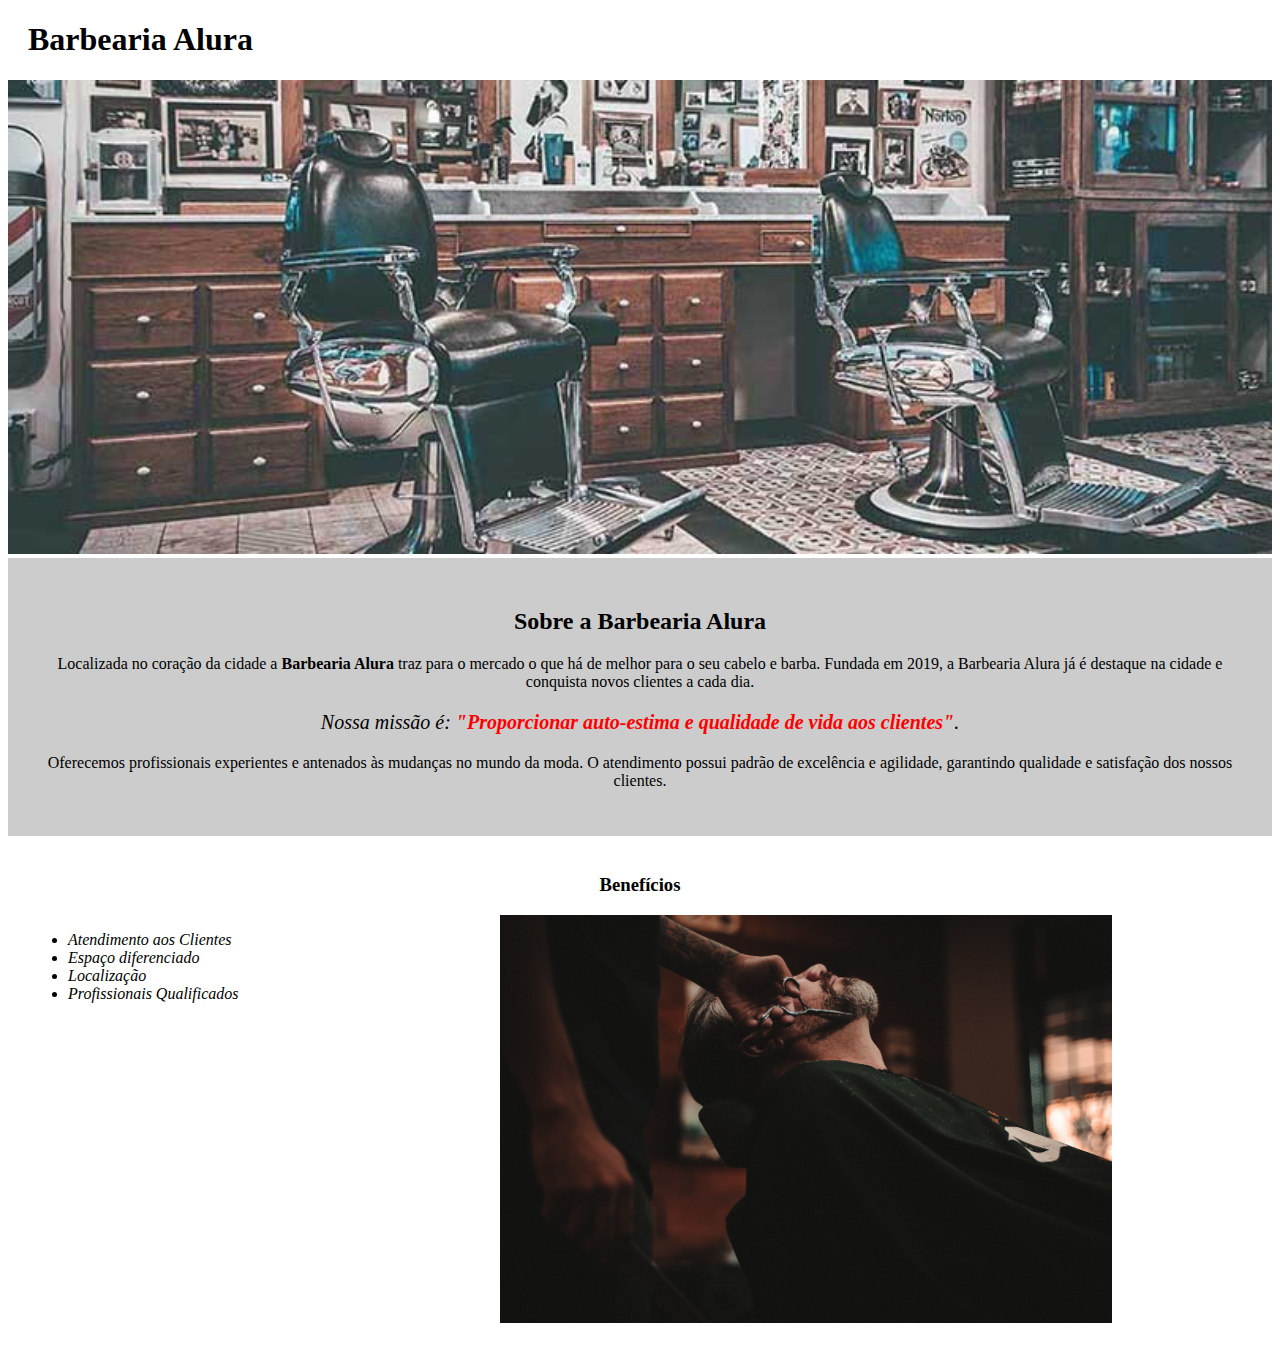
==== index.html @ 88d65752 "first commit" ====
<!DOCTYPE html>
<html lang="pt-br">
	<head>
		<meta charset="UTF-8">
		<title>Barbearia Alura</title>
		<link rel="stylesheet" href="style.css">
	</head>

	<body>
		<header>
			<h1 class="titulo-principal">Barbearia Alura</h1>
		</header>
		<img id="banner" src="banner.jpg">
		<div class="principal">
			<h2 class="titulo-centralizado">Sobre a Barbearia Alura</h2>
	 
			<p>Localizada no coração da cidade a <strong>Barbearia Alura</strong> traz para o mercado o que há de melhor para o seu cabelo e barba. Fundada em 2019, a Barbearia Alura já é destaque na cidade e conquista novos clientes a cada dia.</p>

			<p id="missao"><em>Nossa missão é: <strong>"Proporcionar auto-estima e qualidade de vida aos clientes"</strong>.</em></p>

			<p>Oferecemos profissionais experientes e antenados às mudanças no mundo da moda. O atendimento possui padrão de excelência e agilidade, garantindo qualidade e satisfação dos nossos clientes.</p>
		</div>

		<div class="beneficios">
			<h3 class="titulo-centralizado">Benefícios</h3>

			<ul>
				<li class="itens">Atendimento aos Clientes</li>
				<li class="itens">Espaço diferenciado</li>
				<li class="itens">Localização</li>
				<li class="itens">Profissionais Qualificados</li>
			</ul>

			<img src="beneficios.jpg" class="imagembeneficios">
		</div>
	</body>
</html>
---- style.css ----
#banner {
	width:100%;
}

.principal{
	background: #CCCCCC;
	padding: 30px;
}

.titulo-principal {
	padding-left: 20px;
}

.titulo-centralizado {
	text-align: center
}

p {
	text-align: center;
}

#missao {
	font-size: 20px
}

em strong {
	color: #FF0000;
}

.itens {
	font-style: italic
}

.beneficios {
	background: #FFFFFF;
	padding: 20px;
}

ul {
	display: inline-block;
	vertical-align: top;
	width: 20%;
	margin-right: 15%;
}

.imagembeneficios {
	width: 50%;
}
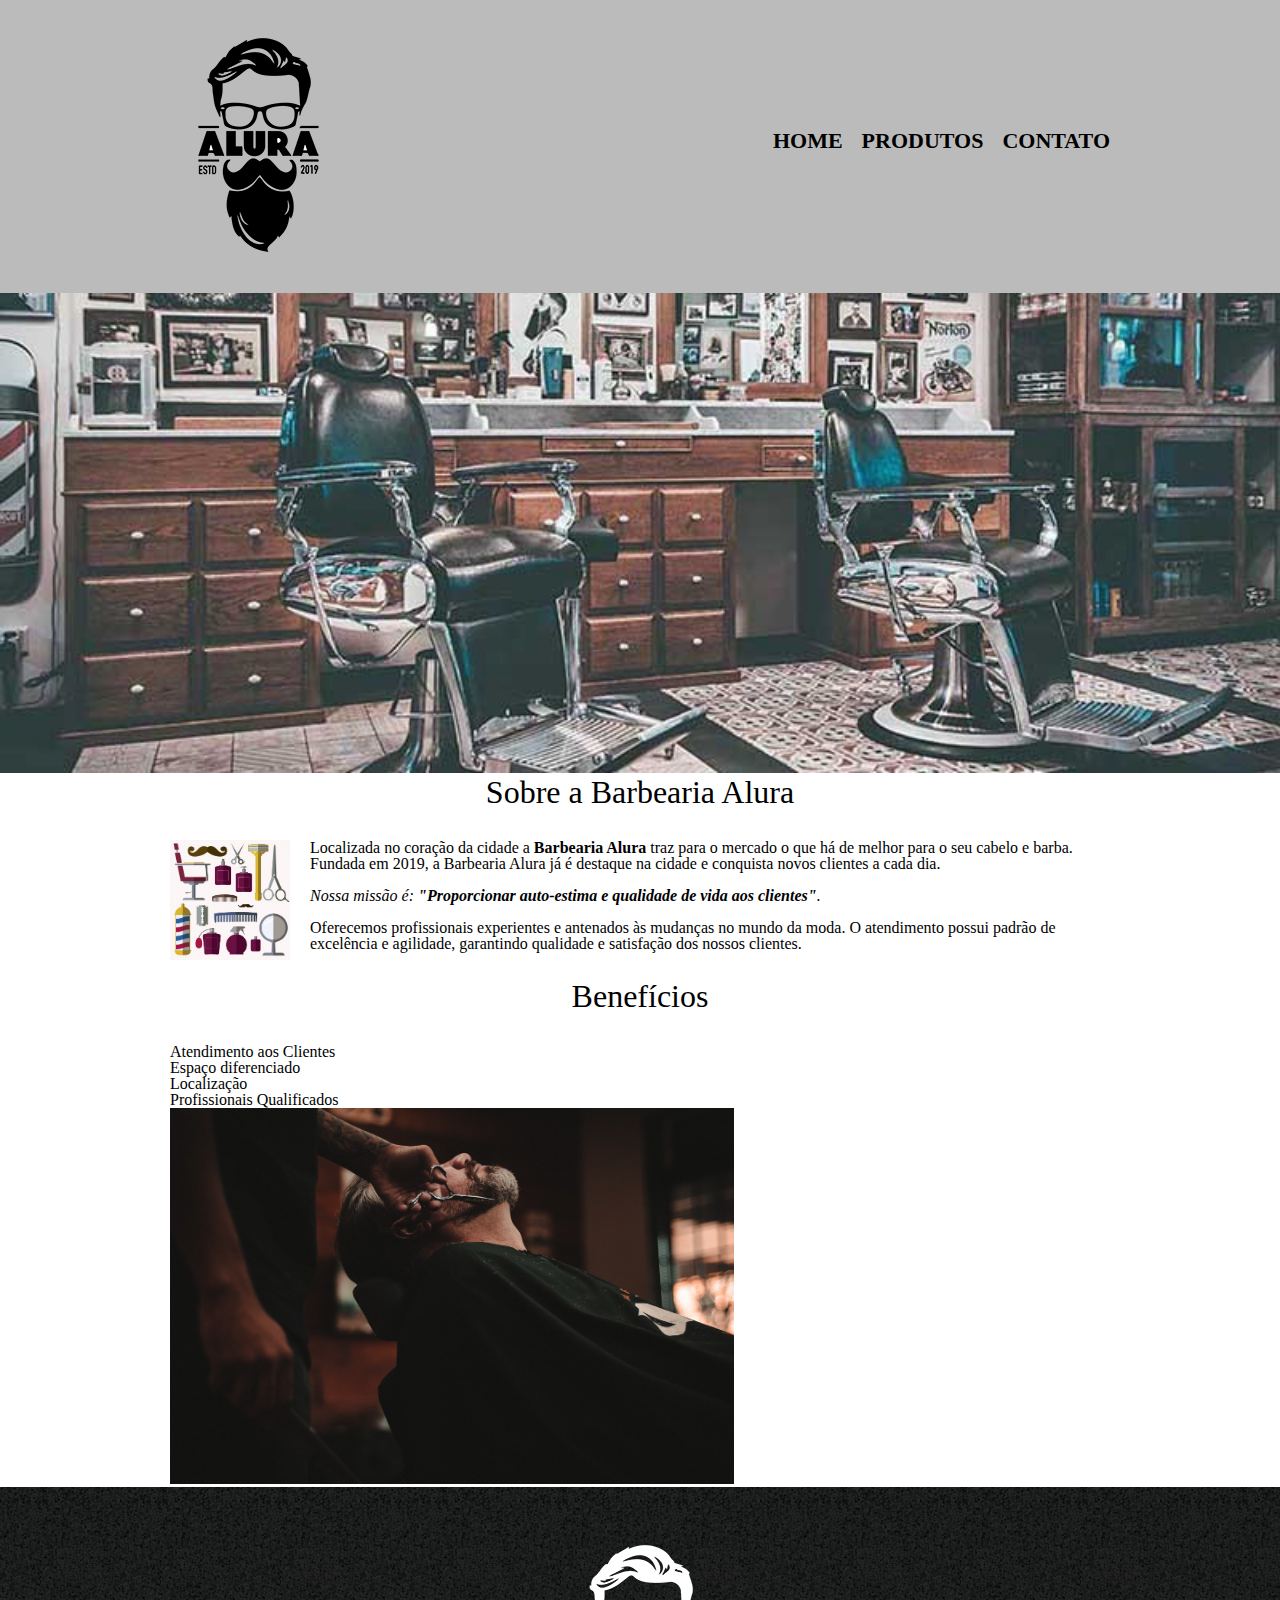
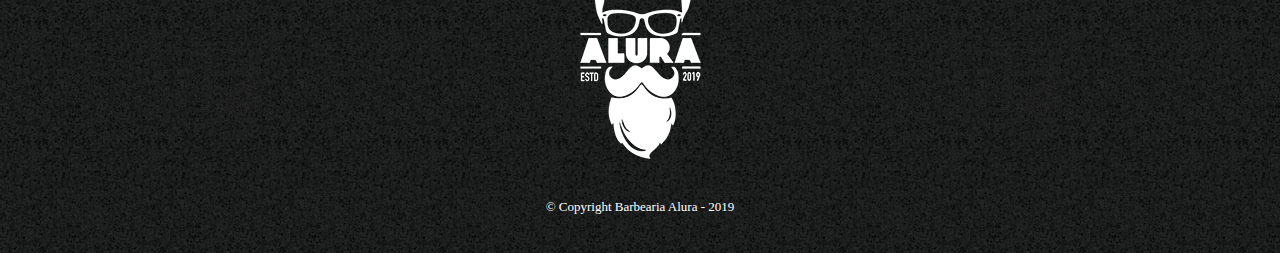
==== commit 0ac54776: "melhorando a pagina homee usando o float" ====
--- a/index.html
+++ b/index.html
@@ -1,28 +1,48 @@
 <!DOCTYPE html>
 <html lang="pt-br">
-	<head>
-		<meta charset="UTF-8">
-		<title>Barbearia Alura</title>
-		<link rel="stylesheet" href="style.css">
-	</head>
 
-	<body>
-		<header>
-			<h1 class="titulo-principal">Barbearia Alura</h1>
-		</header>
-		<img id="banner" src="banner.jpg">
-		<div class="principal">
-			<h2 class="titulo-centralizado">Sobre a Barbearia Alura</h2>
-	 
-			<p>Localizada no coração da cidade a <strong>Barbearia Alura</strong> traz para o mercado o que há de melhor para o seu cabelo e barba. Fundada em 2019, a Barbearia Alura já é destaque na cidade e conquista novos clientes a cada dia.</p>
+<head>
+	<meta charset="UTF-8">
+	<title>Barbearia Alura</title>
+	<link rel="stylesheet" href="reset.css">
+	<link rel="stylesheet" href="style.css">
+</head>
 
-			<p id="missao"><em>Nossa missão é: <strong>"Proporcionar auto-estima e qualidade de vida aos clientes"</strong>.</em></p>
+<body>
+	<header>
+		<div class="caixa">
+			<h1><img src="logo.png"></h1>
 
-			<p>Oferecemos profissionais experientes e antenados às mudanças no mundo da moda. O atendimento possui padrão de excelência e agilidade, garantindo qualidade e satisfação dos nossos clientes.</p>
+			<nav>
+				<ul>
+					<li><a href="index.html">Home</a></li>
+					<li><a href="produtos.html">Produtos</a></li>
+					<li><a href="contato.html">Contato</a></li>
+				</ul>
+			</nav>
 		</div>
+	</header>
+	<img class="banner" src="banner.jpg">
+	<main>
+		<section class="principal">
+			<h2 class="titulo-principal">Sobre a Barbearia Alura</h2>
 
-		<div class="beneficios">
-			<h3 class="titulo-centralizado">Benefícios</h3>
+			<img class="utensilios" src="utensilios.jpg" alt="utensilios de um barbeiro">
+
+			<p>Localizada no coração da cidade a <strong>Barbearia Alura</strong> traz para o mercado o que há de melhor
+				para o seu cabelo e barba. Fundada em 2019, a Barbearia Alura já é destaque na cidade e conquista novos
+				clientes a cada dia.</p>
+
+			<p id="missao"><em>Nossa missão é: <strong>"Proporcionar auto-estima e qualidade de vida aos
+						clientes"</strong>.</em></p>
+
+			<p>Oferecemos profissionais experientes e antenados às mudanças no mundo da moda. O atendimento possui
+				padrão de
+				excelência e agilidade, garantindo qualidade e satisfação dos nossos clientes.</p>
+		</section>
+
+		<section class="beneficios">
+			<h3 class="titulo-principal">Benefícios</h3>
 
 			<ul>
 				<li class="itens">Atendimento aos Clientes</li>
@@ -32,6 +52,12 @@
 			</ul>
 
 			<img src="beneficios.jpg" class="imagembeneficios">
-		</div>
-	</body>
+		</section>
+	</main>
+	<footer>
+		<img src="logo-branco.png">
+		<p class="copyright">&copy; Copyright Barbearia Alura - 2019</p>
+	</footer>
+</body>
+
 </html>--- a/style.css
+++ b/style.css
@@ -1,48 +1,185 @@
-#banner {
-	width:100%;
+header {
+	background: #BBBBBB;
+	padding: 20px 0;
 }
 
-.principal{
-	background: #CCCCCC;
-	padding: 30px;
+.caixa {
+	position: relative;
+	width: 940px;
+	margin: 0 auto;
 }
 
-.titulo-principal {
-	padding-left: 20px;
+nav {
+	position: absolute;
+	top: 110px;
+	right: 0;
 }
 
-.titulo-centralizado {
-	text-align: center
+nav li {
+	display: inline;
+	margin: 0 0 0 15px;
 }
 
-p {
-	text-align: center;
+nav a {
+	text-transform: uppercase;
+	color: #000000;
+	font-weight: bold;
+	font-size: 22px;
+	text-decoration: none;
 }
 
-#missao {
-	font-size: 20px
+nav a:hover {
+	color: #C78C19;
+	text-decoration: underline;
+}
+/* css da pagina inicial */
+.banner{
+	width: 100%;
 }
 
-em strong {
-	color: #FF0000;
+.titulo-principal{
+	text-align: center;
+	font-size: 2em;
+	margin: 0 0 1em;
+	clear: left;
 }
 
-.itens {
-	font-style: italic
+.principal p{
+	margin: 0 0 1em;
 }
 
-.beneficios {
-	background: #FFFFFF;
-	padding: 20px;
+.principal strong{
+	font-weight: bold;
 }
 
-ul {
-	display: inline-block;
-	vertical-align: top;
-	width: 20%;
-	margin-right: 15%;
+.principal em{
+	font-style: italic;
 }
 
-.imagembeneficios {
+.imagembeneficios{
+	width: 60%;
+}
+
+.utensilios{
+	width: 120px;
+	float: left;
+	margin: 0 20px 20px 0;
+}
+
+/* css da pagina inicial */
+
+.produtos {
+	width: 940px;
+	margin: 0 auto;
+	padding: 50px 0;
+}
+
+.produtos li {
+	display: inline-block;
+	text-align: center;
+	width: 30%;
+	vertical-align: top;
+	margin: 0 1.5%;
+	padding: 30px 20px;
+	box-sizing: border-box;
+	border: 2px solid #000000;
+	border-radius: 10px;
+}
+
+.produtos li:hover {
+	border-color: #C78C19;
+}
+
+.produtos li:active {
+	border-color: #088C19;	
+}
+
+.produtos li:hover h2 {
+	font-size: 34px;
+}
+
+.produtos h2 {
+	font-size: 30px;
+	font-weight: bold;
+}
+
+.produto-descricao {
+	font-size: 18px;
+}
+
+.produto-preco {
+	font-size: 22px;
+	font-weight: bold;
+	margin-top: 10px;
+}
+
+main {
+	width: 940px;
+	margin: 0 auto;
+}
+
+form {
+	margin: 40px 0;
+}
+
+form label, form legend {
+	display:block;
+	font-size: 20px;
+	margin: 0 0 10px;
+}
+
+.input-padrao {
+	display: block;
+	margin: 0 0 20px;
+	padding: 10px 25px;
 	width: 50%;
-}+}
+
+.checkbox {
+	margin: 20px 0;
+}
+
+.enviar{
+	width: 20%;
+	padding: 15px 0;
+	background: orange;
+	color: white;
+	font-size: 18px;
+	border: none;
+	border-radius: 5px;
+	transition: 0.2s all;
+	cursor: pointer;
+}
+
+.enviar:hover{
+	background: darkorange;
+	transform: scale(1.1);
+}
+
+table{
+	margin: 20px 0 40px;
+}
+
+thead{
+	background: #555555;
+	color: white;
+	font-weight: bold;
+}
+
+td, th{
+	border: 1px solid #000000;
+	padding: 8px 15px ;
+}
+
+footer {
+	text-align: center;
+	background: url("bg.jpg");
+	padding: 40px 0;
+}
+
+.copyright {
+	color: #FFFFFF;
+	font-size: 13px;
+	margin: 20px 0 0;
+}
+
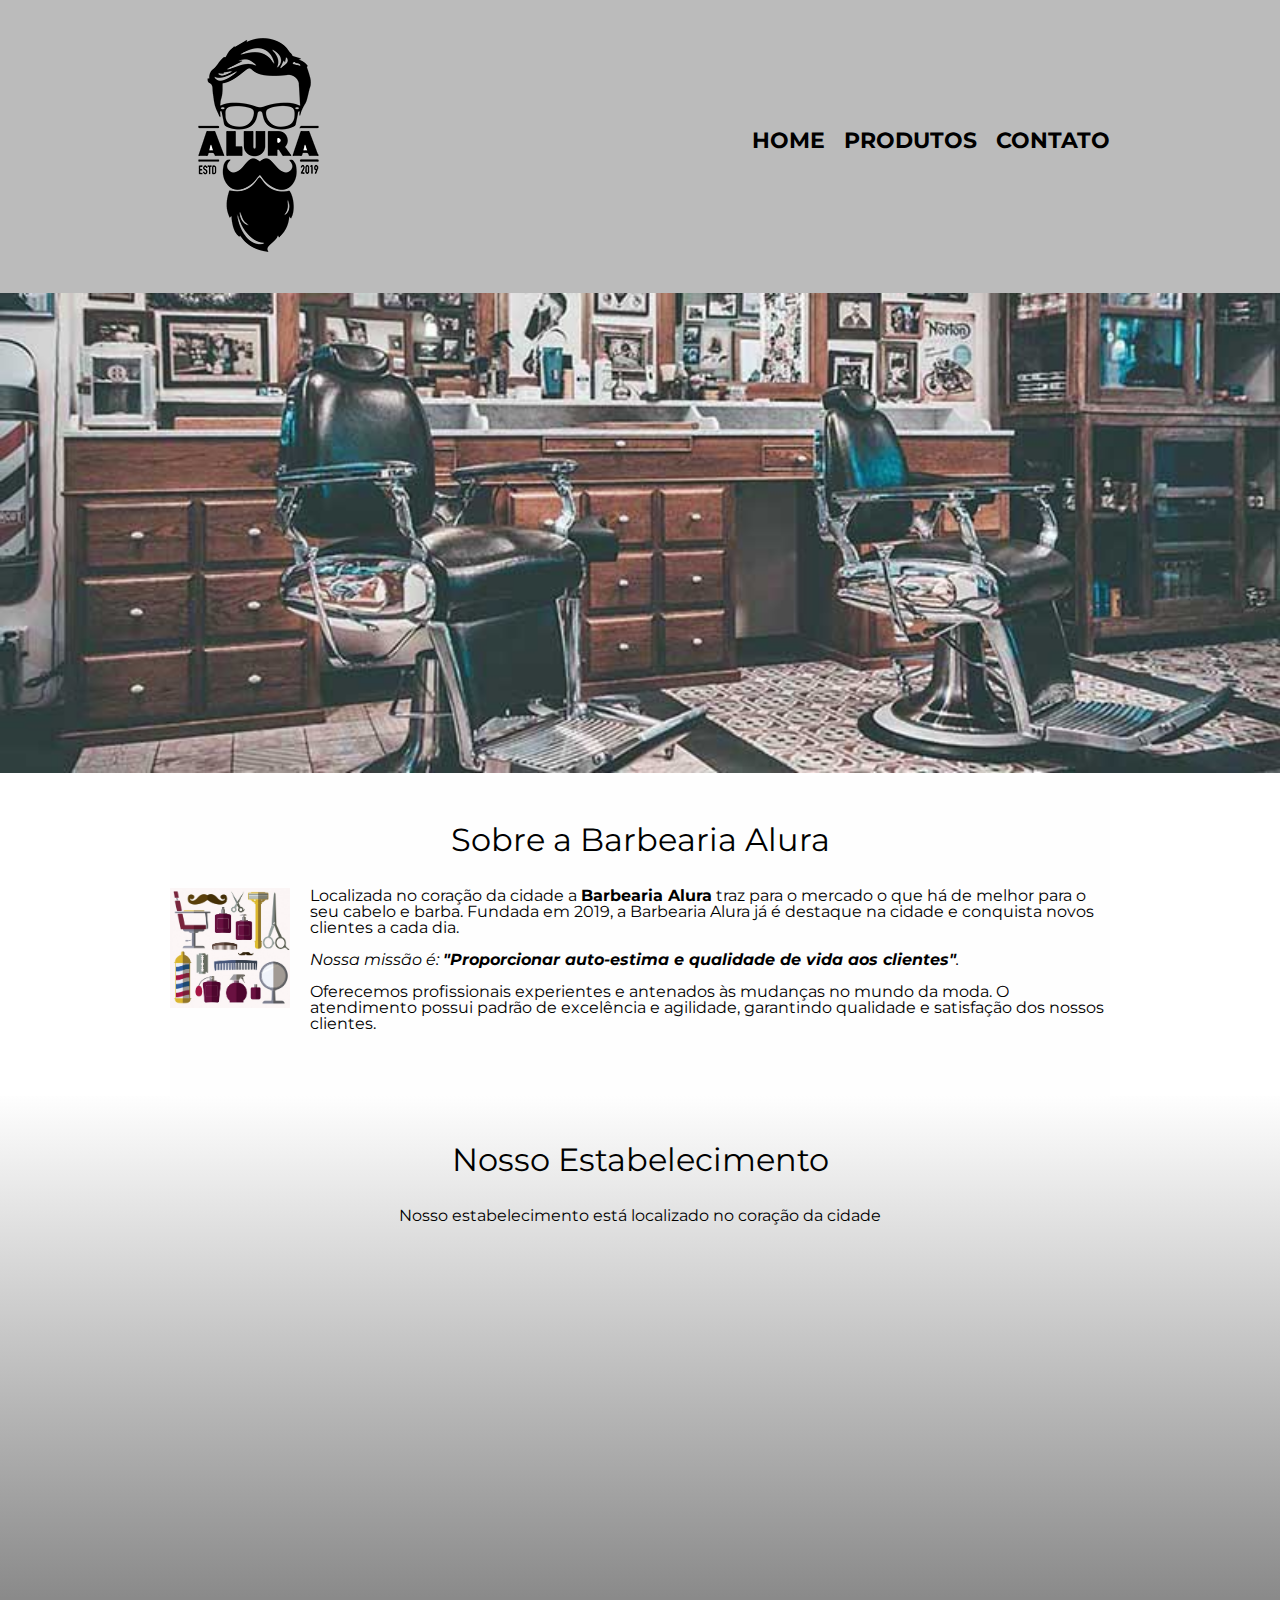
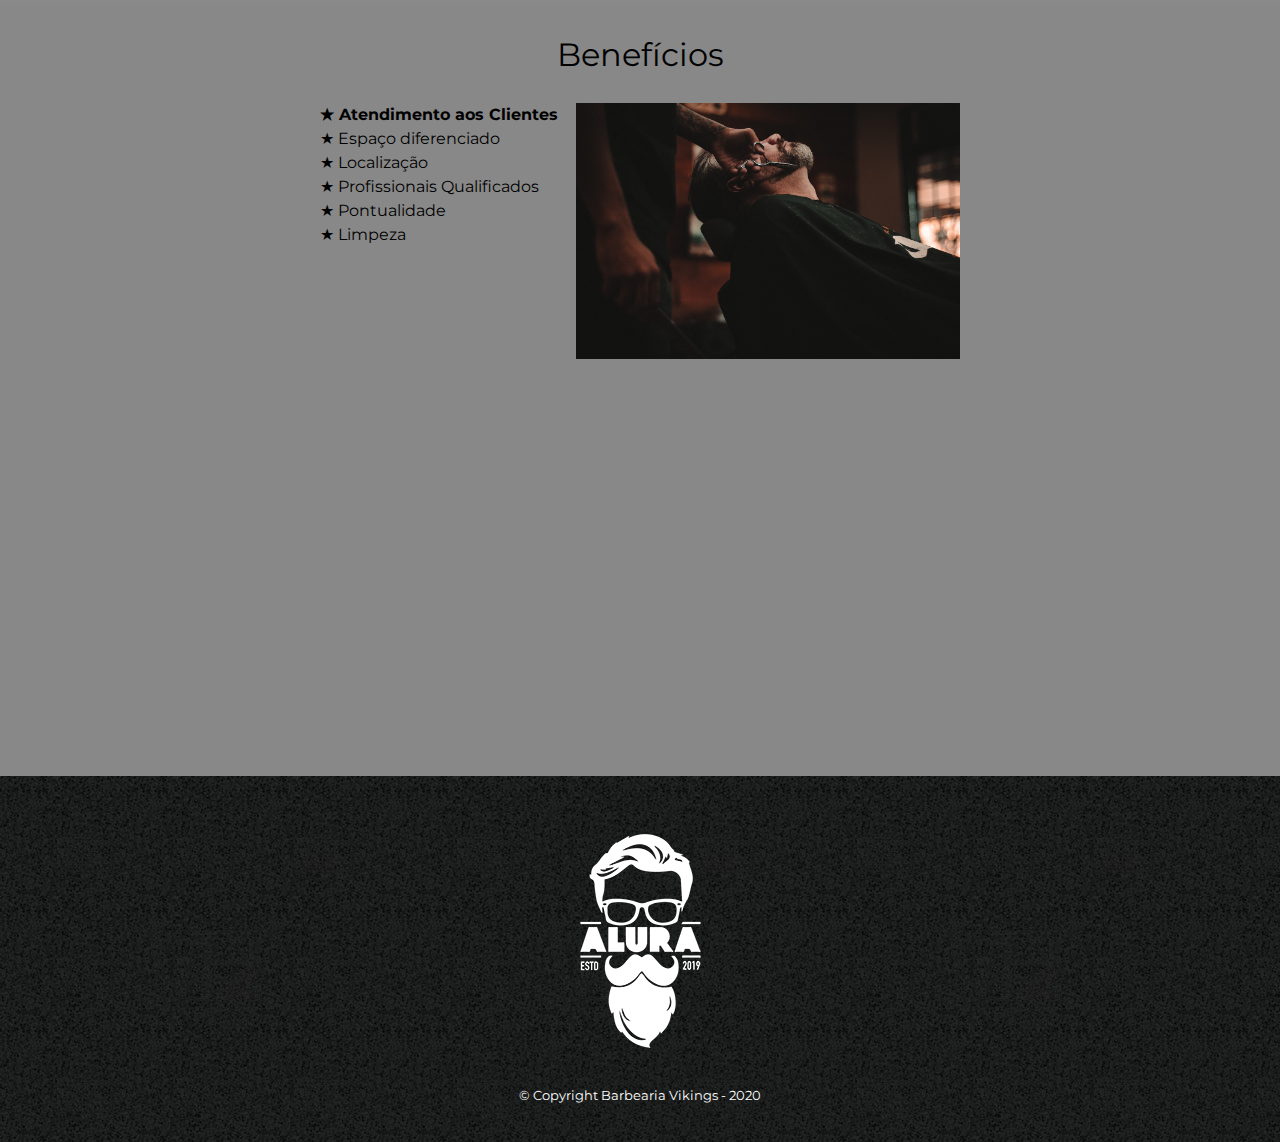
==== commit 79c2f0ee: "inserindo o google maps" ====
--- a/index.html
+++ b/index.html
@@ -6,6 +6,7 @@
 	<title>Barbearia Alura</title>
 	<link rel="stylesheet" href="reset.css">
 	<link rel="stylesheet" href="style.css">
+	<link href="https://fonts.googleapis.com/css?family=Montserrat&display=swap" rel="stylesheet">
 </head>
 
 <body>
@@ -41,22 +42,42 @@
 				excelência e agilidade, garantindo qualidade e satisfação dos nossos clientes.</p>
 		</section>
 
+		<section class="mapa">
+			<h3 class="titulo-principal">
+				Nosso Estabelecimento
+			</h3>
+			<p>Nosso estabelecimento está localizado no coração da cidade</p>
+			<div class="mapa-conteudo">
+				<iframe
+					src="https://www.google.com/maps/embed?pb=!1m18!1m12!1m3!1d3656.4484611411394!2d-46.63465874892275!3d-23.58824428459434!2m3!1f0!2f0!3f0!3m2!1i1024!2i768!4f13.1!3m3!1m2!1s0x94ce5a2b2ed7f3a1%3A0xab35da2f5ca62674!2sCaelum%20-%20Escola%20de%20Tecnologia!5e0!3m2!1spt-BR!2sbr!4v1583073681946!5m2!1spt-BR!2sbr"
+					width="100%" height="300" frameborder="0" style="border:0;" allowfullscreen=""></iframe>
+			</div>
+		</section>
+
 		<section class="beneficios">
 			<h3 class="titulo-principal">Benefícios</h3>
 
-			<ul>
-				<li class="itens">Atendimento aos Clientes</li>
-				<li class="itens">Espaço diferenciado</li>
-				<li class="itens">Localização</li>
-				<li class="itens">Profissionais Qualificados</li>
-			</ul>
+			<div class="conteudo-beneficios">
+				<ul class="lista-beneficios">
+					<li class="itens">Atendimento aos Clientes</li>
+					<li class="itens">Espaço diferenciado</li>
+					<li class="itens">Localização</li>
+					<li class="itens">Profissionais Qualificados</li>
+					<li class="itens">Pontualidade</li>
+					<li class="itens">Limpeza</li>
+				</ul><img class="imagembeneficios" src="beneficios.jpg" class="imagembeneficios">
+			</div>
 
-			<img src="beneficios.jpg" class="imagembeneficios">
+			<div class="video">
+				<iframe width="560" height="315" src="https://www.youtube.com/embed/wcVVXUV0YUY" frameborder="0"
+					allow="accelerometer; autoplay; encrypted-media; gyroscope; picture-in-picture"
+					allowfullscreen></iframe>
+			</div>
 		</section>
 	</main>
 	<footer>
 		<img src="logo-branco.png">
-		<p class="copyright">&copy; Copyright Barbearia Alura - 2019</p>
+		<p class="copyright">&copy; Copyright Barbearia Vikings - 2020</p>
 	</footer>
 </body>
 
--- a/style.css
+++ b/style.css
@@ -1,3 +1,7 @@
+body {
+	font-family: 'Montserrat', sans-serif;
+}
+
 header {
 	background: #BBBBBB;
 	padding: 20px 0;
@@ -44,6 +48,17 @@
 	clear: left;
 }
 
+.itens:before{
+	content: "★ ";
+}
+
+.principal {
+	padding: 3em 0;
+	background: #FEFEFE;
+	width: 940px;
+	margin: 0 auto;
+}
+
 .principal p{
 	margin: 0 0 1em;
 }
@@ -64,6 +79,56 @@
 	width: 120px;
 	float: left;
 	margin: 0 20px 20px 0;
+}
+
+.mapa{
+	padding: 3em 0;
+	background: linear-gradient( #FEFEFE, #888888)
+}
+
+.mapa p{
+	margin: 0 0 2em;
+	text-align: center;
+}
+
+.mapa-conteudo{
+	width: 940px;
+	margin: 0 auto;
+}
+
+.video{
+	width: 560px;
+	margin: 2em auto;
+}
+
+/* Beneficios */
+
+.beneficios{
+	padding: 2em;
+	background: #888888;
+}
+
+.conteudo-beneficios{
+	width: 640px;
+	margin: 0 auto;
+}
+
+.lista-beneficios{
+	display: inline-block;
+	width: 40%;
+	vertical-align: top;
+}
+
+.itens{
+	line-height: 1.5;
+}
+
+.itens:first-child{
+	font-weight: bold;
+}
+
+.imagembeneficios{
+	width: 60%;
 }
 
 /* css da pagina inicial */
@@ -114,8 +179,7 @@
 }
 
 main {
-	width: 940px;
-	margin: 0 auto;
+	
 }
 
 form {
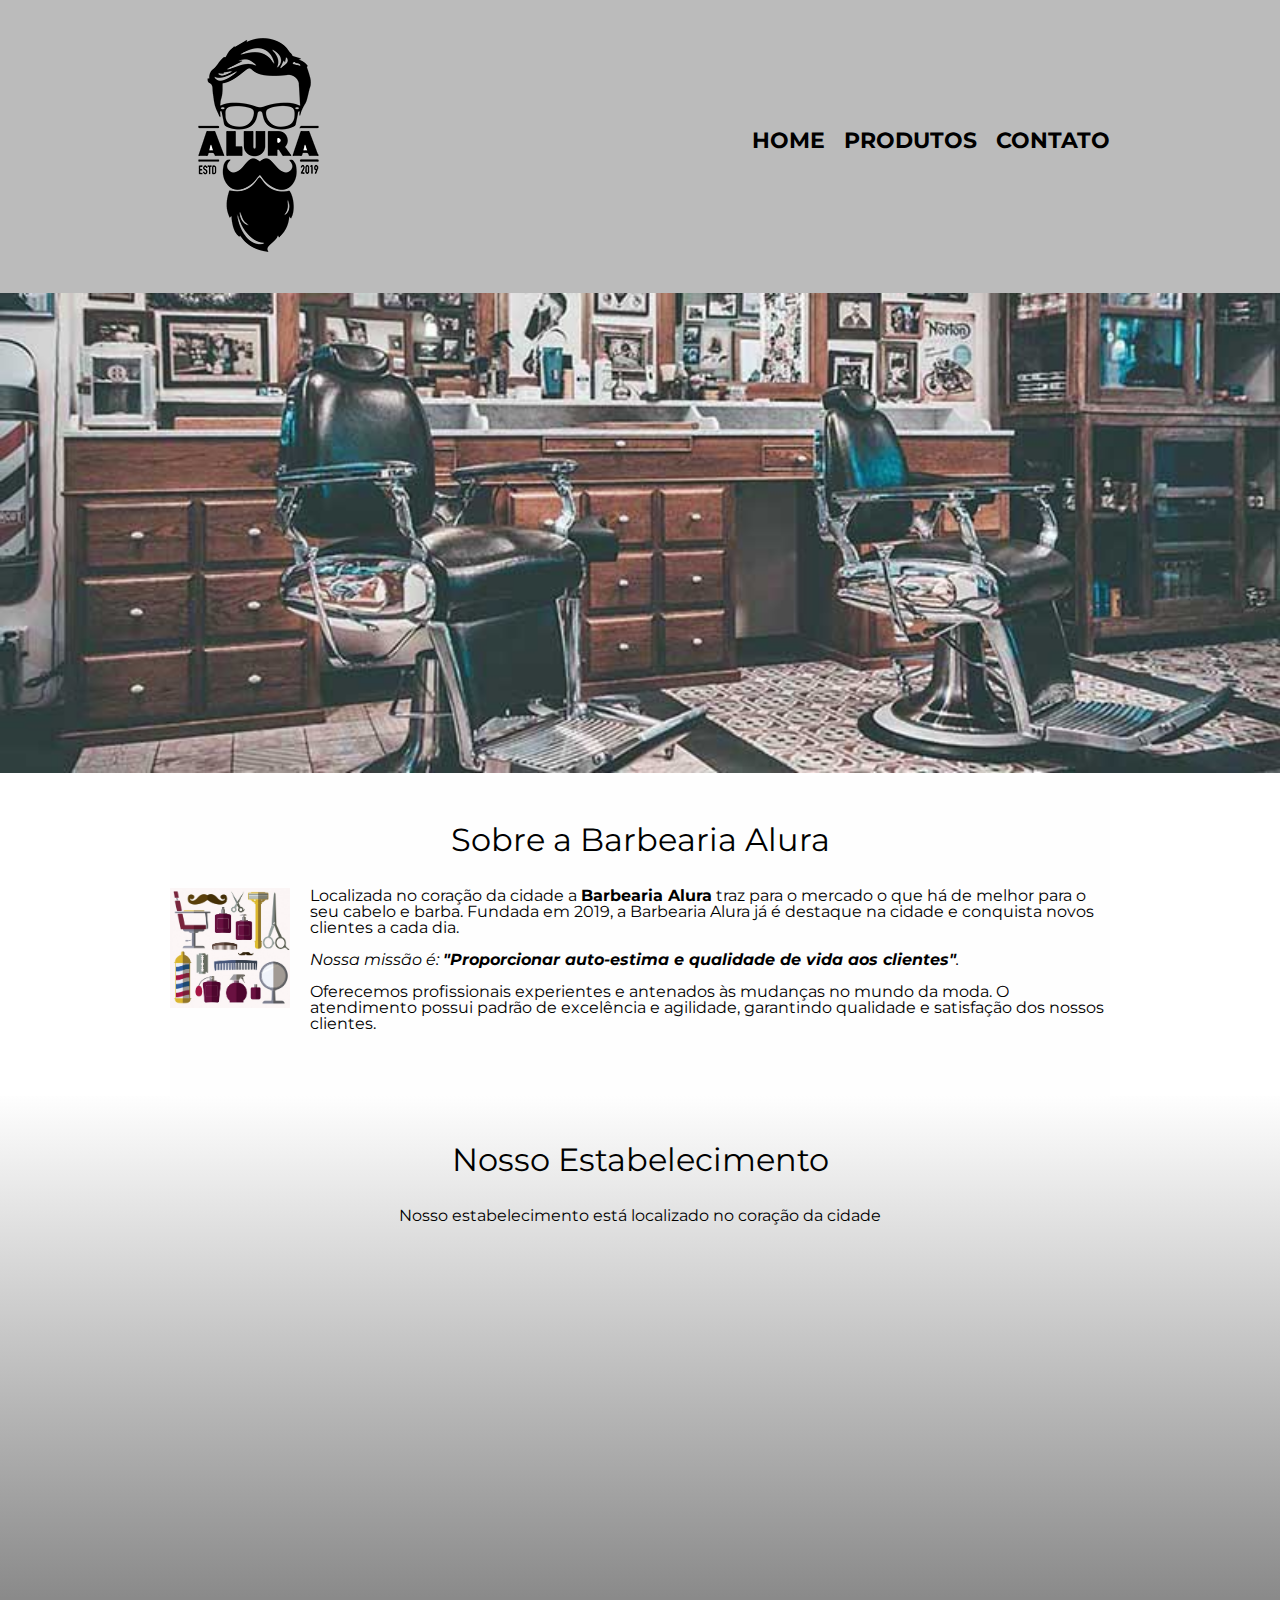
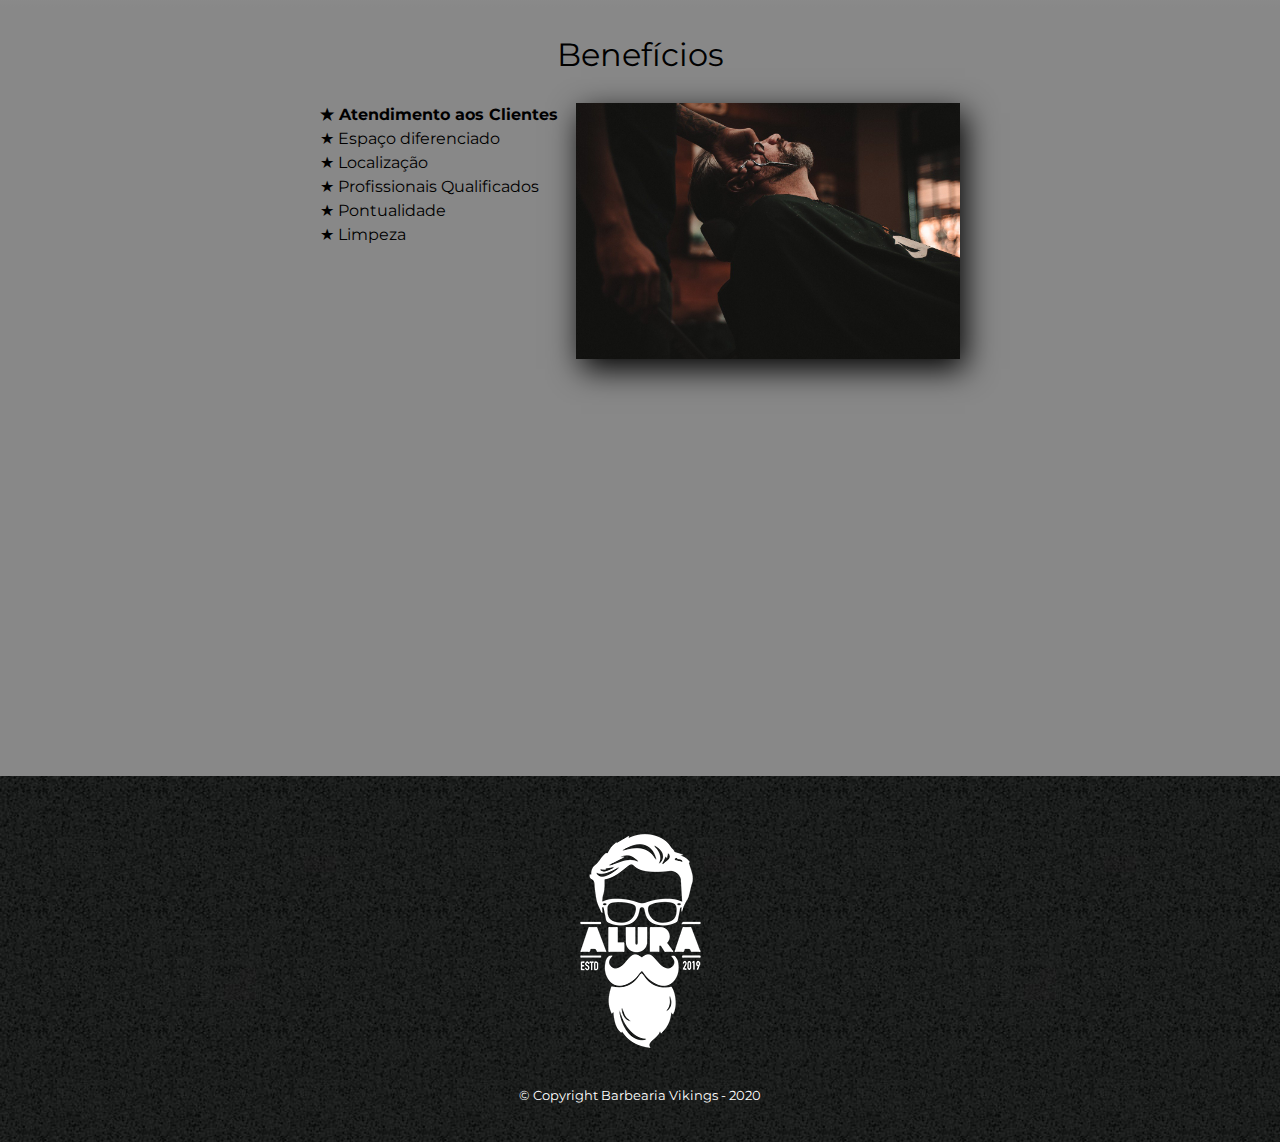
==== commit 7dc1bc20: "trabalhando responsividade da hoge page" ====
--- a/index.html
+++ b/index.html
@@ -3,6 +3,7 @@
 
 <head>
 	<meta charset="UTF-8">
+	<meta name="viewport" content="width=device-width">
 	<title>Barbearia Alura</title>
 	<link rel="stylesheet" href="reset.css">
 	<link rel="stylesheet" href="style.css">
@@ -69,7 +70,7 @@
 			</div>
 
 			<div class="video">
-				<iframe width="560" height="315" src="https://www.youtube.com/embed/wcVVXUV0YUY" frameborder="0"
+				<iframe width="100%" height="315" src="https://www.youtube.com/embed/wcVVXUV0YUY" frameborder="0"
 					allow="accelerometer; autoplay; encrypted-media; gyroscope; picture-in-picture"
 					allowfullscreen></iframe>
 			</div>
--- a/style.css
+++ b/style.css
@@ -13,7 +13,7 @@
 	margin: 0 auto;
 }
 
-nav {
+nav {	
 	position: absolute;
 	top: 110px;
 	right: 0;
@@ -73,6 +73,13 @@
 
 .imagembeneficios{
 	width: 60%;
+	opacity: 1;
+	transition: 400ms;
+	box-shadow: 5px 10px 30px #000000;
+}
+
+.imagembeneficios:hover{
+	opacity: 0.5
 }
 
 .utensilios{
@@ -125,10 +132,6 @@
 
 .itens:first-child{
 	font-weight: bold;
-}
-
-.imagembeneficios{
-	width: 60%;
 }
 
 /* css da pagina inicial */
@@ -176,10 +179,6 @@
 	font-size: 22px;
 	font-weight: bold;
 	margin-top: 10px;
-}
-
-main {
-	
 }
 
 form {
@@ -247,3 +246,18 @@
 	margin: 20px 0 0;
 }
 
+@media screen and (max-width: 480px){
+	.caixa, .principal, .conteudo-beneficios, .mapa-conteudo, .video{
+		width: auto;
+	}
+	h1{
+		text-align: center;
+	}
+	nav {
+		position: static;
+	}
+
+	.lista-beneficios, .imagembeneficios{
+		width: 100%;
+	}
+}
